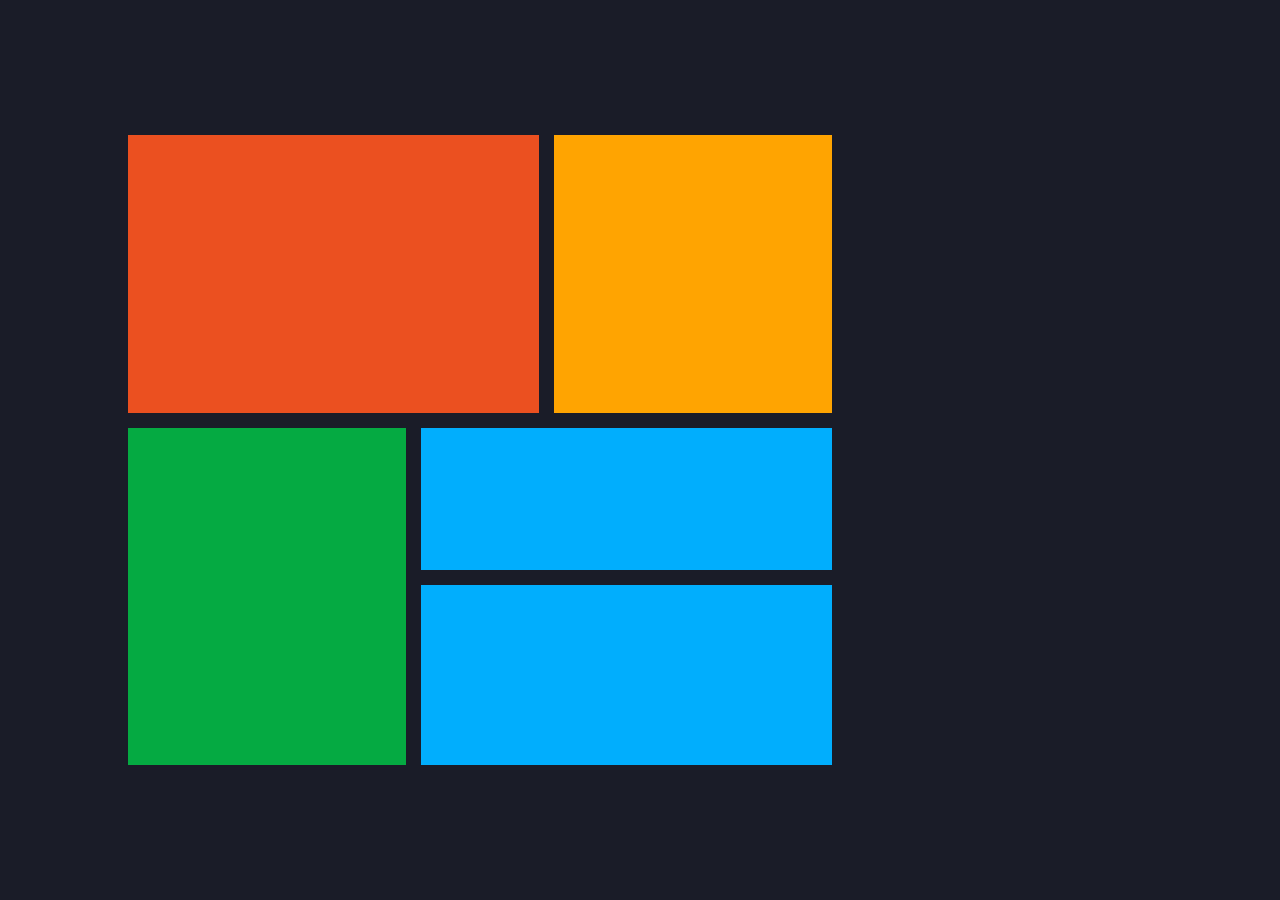
==== grid.html @ 8ba7844c "first commit" ====
<!DOCTYPE html>
<html lang="en">
<head>
    <meta charset="UTF-8">
    <meta http-equiv="X-UA-Compatible" content="IE=edge">
    <meta name="viewport" content="width=device-width, initial-scale=1.0">
    <title>Grid Layout</title>
    <link rel="stylesheet" href="style_grid.css">
</head>
<body>
    <header></header>
    <main>
        <div class="container">
            <div class="item-1"></div>
            <div class="item-2"></div>
            <div class="item-3"></div>
            <div class="item-4"></div>
            <div class="item-5"></div>
        </div>
    </main>
    <footer></footer>
</body>
</html>
---- style_grid.css ----
* {
    margin: 0;
    padding: 0;
    box-sizing: border-box;
}
body {
    background-color: #1a1c28;
}
.container {
    display: grid;
    width: 55%;
    height: 70vh;
    margin-top: calc(50vh - calc(70vh / 2));
    margin-left: 10vw;

    /* 14 rows , 6 coloumns */
    /* grid-template-areas: 
    "item1 item1 item1 item1 item2 item2"
    "item1 item1 item1 item1 item2 item2"
    "item1 item1 item1 item1 item2 item2"
    "item1 item1 item1 item1 item2 item2"
    "item1 item1 item1 item1 item2 item2"
    "item1 item1 item1 item1 item2 item2"
    "item1 item1 item1 item1 item2 item2"
    "item3 item3 item3 item4 item4 item4"
    "item3 item3 item3 item4 item4 item4"
    "item3 item3 item3 item4 item4 item4"
    "item3 item3 item3 item5 item5 item5"
    "item3 item3 item3 item5 item5 item5"
    "item3 item3 item3 item5 item5 item5"
    "item3 item3 item3 item5 item5 item5"
    ; 
*/
    gap: 15px;
}
.container div {
    padding: 20px;
}
.item-1 {
    background-color: #eb5020;
    grid-area: item1;
    grid-row-start: 1;
    grid-row-end: 7;
    grid-column-start: 1;
    grid-column-end: 4;
}
.item-2 {
    background-color: #ffa401;
    grid-area: item2;
    grid-row-start: 1;
    grid-row-end: 7;
    grid-column-start: 4;
    grid-column-end: 6;
}
.item-3 {
    background-color: #05aa42;
    grid-area: item3;
    grid-row-start: 7;
    grid-row-end: 14;
    grid-column-start: 1;
    grid-column-end: 3;
}
.item-4 {
    background-color: #01aefd;
    grid-area: item4;
    row-gap: 5px !important;
    grid-area: item2;
    grid-row-start: 7;
    grid-row-end: 10;
    grid-column-start: 3;
    grid-column-end: 6;
}
.item-5 {
    background-color: #01aefd;
    grid-area: item5;
    grid-row-start: 10;
    grid-row-end: 14;
    grid-column-start: 3;
    grid-column-end: 6;
}
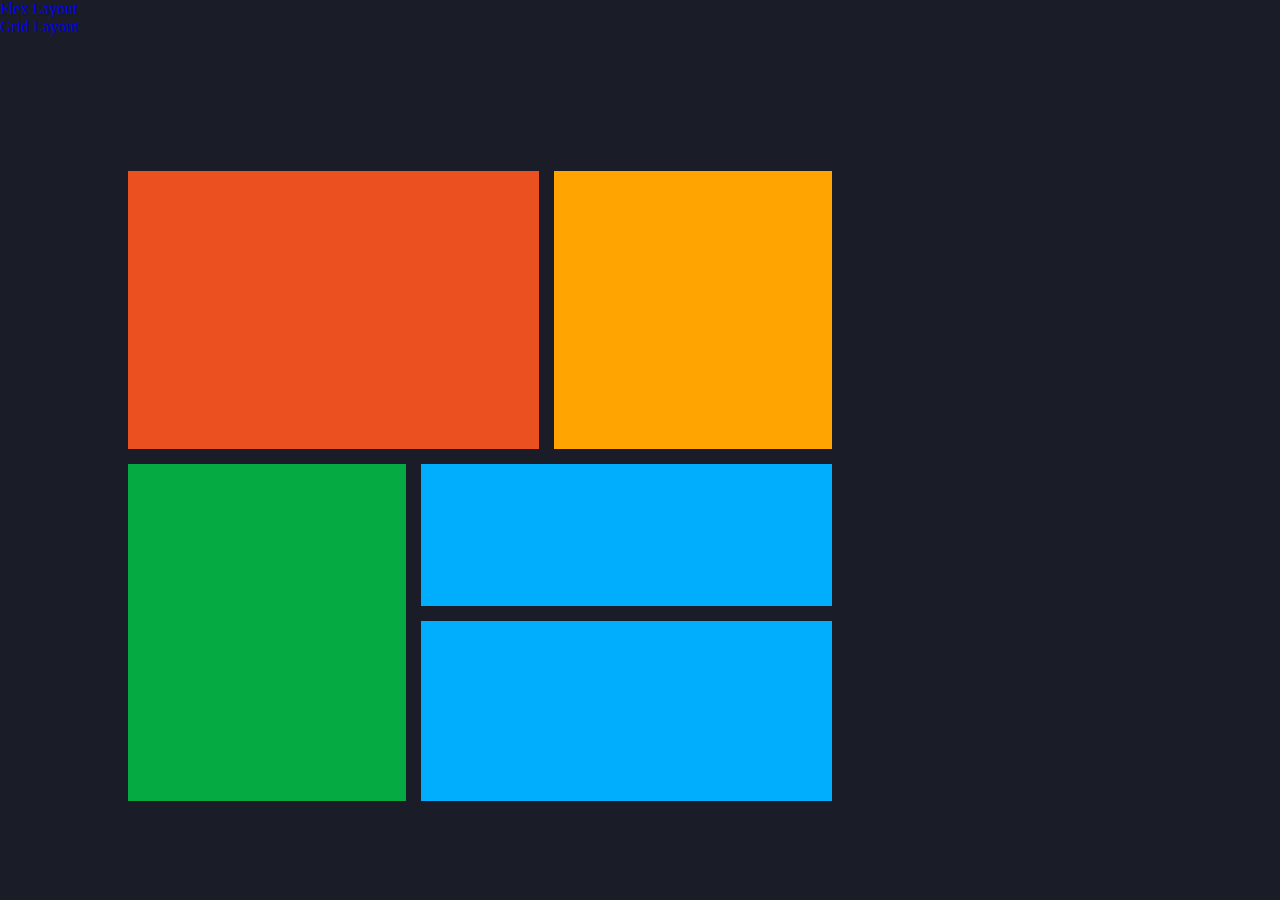
==== commit 31ba4f4c: "added navigations" ====
--- a/grid.html
+++ b/grid.html
@@ -8,7 +8,14 @@
     <link rel="stylesheet" href="style_grid.css">
 </head>
 <body>
-    <header></header>
+    <header>
+        <nav>
+            <ul>
+                <li><a href="index.html">Flex Layout</a></li>
+                <li><a href="grid.html">Grid Layout</a></li>
+            </ul>
+        </nav>
+    </header>
     <main>
         <div class="container">
             <div class="item-1"></div>
--- a/style_grid.css
+++ b/style_grid.css
@@ -5,6 +5,8 @@
 }
 body {
     background-color: #1a1c28;
+    display: flex;
+    flex-direction: column;
 }
 .container {
     display: grid;
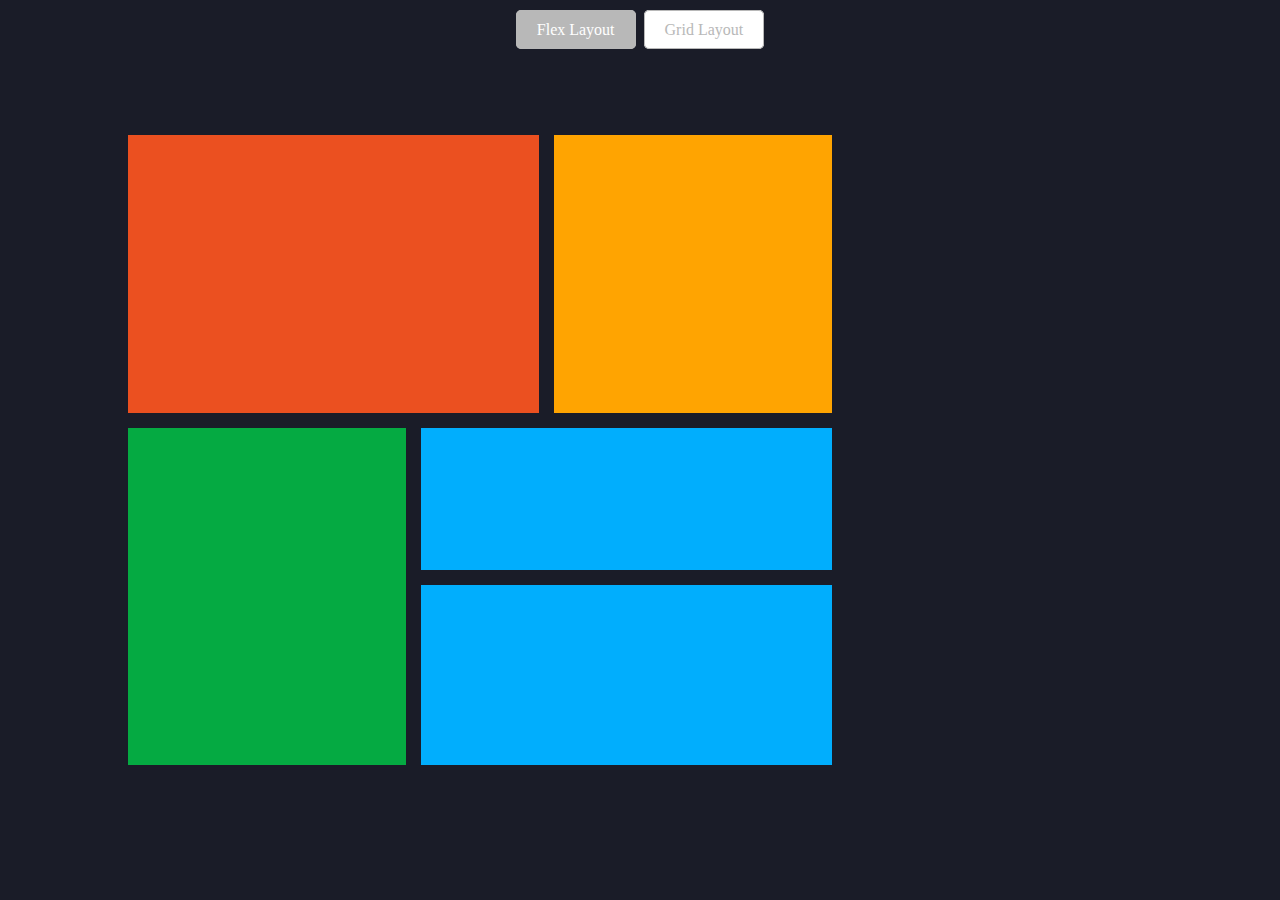
==== commit 3fdeb274: "added navigations and improved margins" ====
--- a/grid.html
+++ b/grid.html
@@ -12,7 +12,7 @@
         <nav>
             <ul>
                 <li><a href="index.html">Flex Layout</a></li>
-                <li><a href="grid.html">Grid Layout</a></li>
+                <li><a class="active" href="grid.html">Grid Layout</a></li>
             </ul>
         </nav>
     </header>
--- a/style_grid.css
+++ b/style_grid.css
@@ -8,11 +8,47 @@
     display: flex;
     flex-direction: column;
 }
+nav {
+    width: 100vw;
+    height: 60px;
+}
+
+nav ul {
+    text-align: center;
+    list-style: none;
+    list-style: none;
+}
+
+nav ul li {
+    display: inline-block;
+    line-height: 60px;
+    margin: 0 2px;
+}
+
+nav ul li a {
+    text-decoration: none;
+    font-size: 16px;
+    background-color: #b8b8b8;
+    border: 1px solid #b8b8b8;
+    border-radius: 5px;
+    padding: 10px 20px;
+    color: #ffffff;
+}
+
+nav ul li a:hover {
+    cursor: pointer;
+}
+
+.active {
+    background-color: #ffffff;
+    border: 1px solid #b8b8b8;
+    color: #b8b8b8;
+}
 .container {
     display: grid;
     width: 55%;
     height: 70vh;
-    margin-top: calc(50vh - calc(70vh / 2));
+    margin-top: calc(50vh - 60px - calc(70vh / 2));
     margin-left: 10vw;
 
     /* 14 rows , 6 coloumns */
